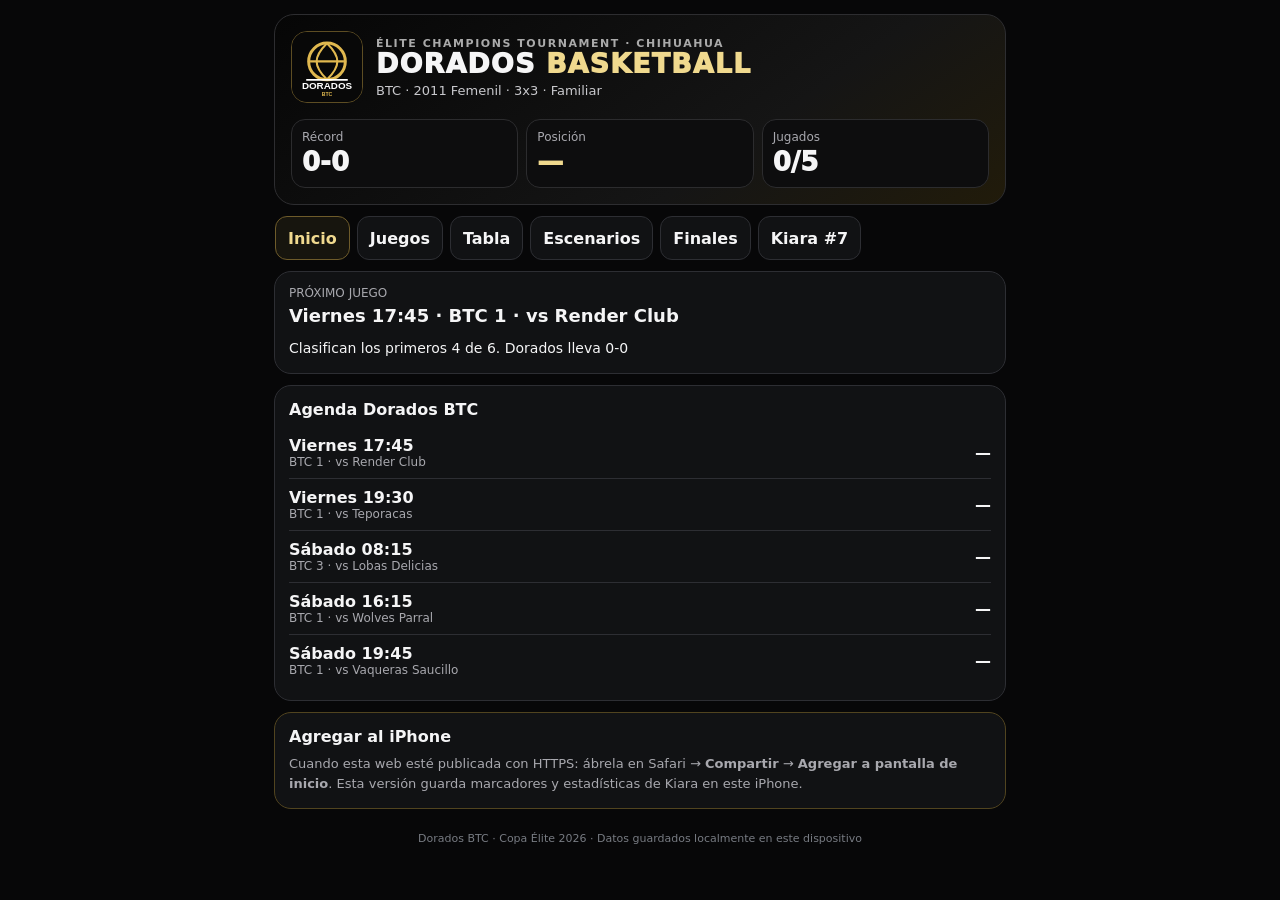
==== family.html @ 3747dfd0 "Add files via upload     Add Dorados BTC tracker" ====
<!doctype html><html lang="es"><head><meta charset="utf-8"><meta name="viewport" content="width=device-width,initial-scale=1,viewport-fit=cover"><meta name="theme-color" content="#080808"><meta name="apple-mobile-web-app-capable" content="yes"><meta name="apple-mobile-web-app-status-bar-style" content="black-translucent"><link rel="apple-touch-icon" href="icon.svg"><link rel="stylesheet" href="styles.css"><link rel="manifest" href="manifest-family.json"><title>Dorados BTC · Family Tracker</title></head><body><main class="app"><section class="hero"><div class="brandrow"><img class="brandlogo" src="icon.svg" alt="Logo Dorados Basketball"><div style="min-width:0"><div class="eyebrow">ÉLITE CHAMPIONS TOURNAMENT · CHIHUAHUA</div><div class="title">DORADOS <span class="gold">BASKETBALL</span></div><div class="subtitle">BTC · 2011 Femenil · 3x3 · Familiar</div></div></div><div class="metrics"><div class="metric"><div class="label">Récord</div><div id="record" class="value">0-0</div></div><div class="metric"><div class="label">Posición</div><div id="rank" class="value gold">—</div></div><div class="metric"><div class="label">Jugados</div><div id="played" class="value">0/5</div></div></div></section><nav class="nav"><button class="active" data-tab="inicio">Inicio</button><button data-tab="juegos">Juegos</button><button data-tab="tabla">Tabla</button><button data-tab="escenarios">Escenarios</button><button data-tab="finales">Finales</button><button data-tab="kiara">Kiara #7</button></nav><section id="panel-inicio" class="panel active"><div class="card"><div class="small">PRÓXIMO JUEGO</div><div id="nextgame" class="lead" style="margin-top:5px"></div><div id="status" style="margin-top:12px;font-size:14px;line-height:1.5"></div></div><div class="card"><h2>Agenda Dorados BTC</h2><div id="agenda"></div></div><div class="card install"><h2>Agregar al iPhone</h2><div class="small" style="font-size:13px;line-height:1.55">Cuando esta web esté publicada con HTTPS: ábrela en Safari → <b>Compartir</b> → <b>Agregar a pantalla de inicio</b>. Esta versión guarda marcadores y estadísticas de Kiara en este iPhone.</div></div></section><section id="panel-juegos" class="panel"><div class="card"><div class="toolbar"><div style="flex:2;min-width:180px"><h2>Fase regular · 15 juegos</h2><div class="small">Captura resultado y guarda.</div></div><button id="reset" class="ghostbtn">Limpiar marcadores</button></div><div id="games"></div></div></section><section id="panel-tabla" class="panel"><div class="card tablewrap"><h2>Tabla general</h2><table class="standings"><thead><tr><th>Equipo</th><th>PJ</th><th>G</th><th>P</th><th>PF</th><th>PC</th><th>Dif</th></tr></thead><tbody id="tablebody"></tbody></table><div class="small" style="margin-top:10px">Top 4 avanza al domingo.</div></div></section><section id="panel-escenarios" class="panel"><div class="card"><h2>Panorama de clasificación</h2><div id="scenario"></div></div></section><section id="panel-finales" class="panel"><div class="card"><h2>Domingo · Finales</h2><div id="bracket" class="bracket"></div></div></section><section id="panel-kiara" class="panel"><div class="card"><div class="eyebrow">JUGADORA</div><h2 style="font-size:22px;margin:4px 0 12px">Kiara Armendáriz <span class="gold">#7</span></h2><label class="small" for="kgame">Partido</label><select id="kgame"></select><div class="stat-actions" style="margin-top:10px"><button data-stat="one">+1<small>Canasta de 1</small></button><button data-stat="two">+2<small>Canasta de 2</small></button><button data-stat="ft">TL +1<small>Tiro libre</small></button></div><button id="undo" class="ghostbtn">Deshacer última acción</button></div><div class="card"><h2>Estadísticas de Kiara</h2><div class="statmetrics"><div><div id="kpts" class="num">0</div><div class="lbl">PTS</div></div><div><div id="k1" class="num">0</div><div class="lbl">1 PT</div></div><div><div id="k2" class="num">0</div><div class="lbl">2 PTS</div></div><div><div id="kft" class="num">0</div><div class="lbl">TL</div></div></div><div id="kdetail" style="margin-top:10px"></div></div></section><div class="footer-note">Dorados BTC · Copa Élite 2026 · Datos guardados localmente en este dispositivo</div></main><script>window.APP_CONFIG={variant:'family'};</script><script src="app.js"></script></body></html>
---- styles.css ----
:root{color-scheme:dark;--bg:#070708;--panel:#111214;--panel2:#17181b;--text:#f5f5f6;--muted:#a8a8ae;--line:#2d2e33;--gold:#d9b653;--gold2:#f0d98e;--danger:#cc5b5b;--green:#55b77a}*{box-sizing:border-box}html,body{margin:0;background:var(--bg);color:var(--text);font-family:Inter,ui-sans-serif,system-ui,-apple-system,BlinkMacSystemFont,"Segoe UI",sans-serif}body{min-height:100vh}.app{width:min(760px,100%);margin:0 auto;padding:14px 14px 36px}.hero{background:linear-gradient(145deg,#060606,#151515 65%,#211b0a);border:1px solid #2d2d30;border-radius:20px;padding:16px}.brandrow{display:flex;align-items:center;gap:13px}.brandlogo{width:72px;height:72px;object-fit:cover;border-radius:16px;border:1px solid #5d4d23}.logo-fallback{width:72px;height:72px;border:1px solid #6f5923;border-radius:16px;display:grid;place-items:center;background:#090909;color:var(--gold2);font-weight:950;letter-spacing:.05em}.eyebrow{font-size:11px;letter-spacing:.14em;font-weight:800;color:#aaa}.title{font-weight:950;letter-spacing:.04em;font-size:27px;line-height:1}.subtitle{margin-top:6px;color:#c8c8cc;font-size:13px}.gold{color:var(--gold2)}.metrics{display:grid;grid-template-columns:repeat(3,1fr);gap:8px;margin-top:16px}.metric{padding:10px;border:1px solid #2c2c2e;border-radius:14px;background:#0d0d0e}.label,.small{font-size:12px;color:var(--muted)}.value{font-size:26px;font-weight:950;margin-top:3px}.nav{display:flex;gap:7px;overflow-x:auto;padding:11px 1px;scrollbar-width:none}.nav::-webkit-scrollbar{display:none}.nav button,.ghostbtn,.primarybtn{font:inherit;min-height:44px;border-radius:12px;border:1px solid var(--line);padding:9px 12px;font-weight:850;background:#111214;color:var(--text);white-space:nowrap}.nav button.active,.primarybtn{background:#17150e;color:var(--gold2);border-color:#6e5b2a}.panel{display:none}.panel.active{display:block}.card{background:var(--panel);border:1px solid var(--line);border-radius:17px;padding:14px;margin-bottom:11px}.card h2{font-size:16px;margin:0 0 8px}.lead{font-size:18px;font-weight:900}.toolbar{display:flex;gap:10px;align-items:center;justify-content:space-between;flex-wrap:wrap}.game{padding:12px 0;border-bottom:1px solid var(--line)}.game:last-child{border-bottom:0}.scoreline{display:grid;grid-template-columns:minmax(0,1fr) 60px 16px 60px minmax(0,1fr);gap:5px;align-items:center;margin-top:7px}.team-a{text-align:right}.team-a,.team-b{font-size:12px;font-weight:800;overflow-wrap:anywhere}input[type=number],select{min-height:44px;border-radius:10px;border:1px solid var(--line);background:#0c0d0f;color:var(--text);font-size:16px;padding:8px}input[type=number]{width:60px;text-align:center}.savebtn{width:100%;margin-top:8px;min-height:44px;border-radius:11px;border:1px solid #705c2b;background:#17150e;color:var(--gold2);font-weight:900}.tablewrap{overflow-x:auto}.standings{width:100%;border-collapse:collapse;font-size:13px;min-width:550px}.standings th,.standings td{padding:9px 7px;border-bottom:1px solid var(--line);text-align:center}.standings th:first-child,.standings td:first-child{text-align:left}.standings tr.dorados{background:#3a30184d}.row{display:flex;align-items:center;justify-content:space-between;gap:10px;padding:9px 0;border-bottom:1px solid var(--line)}.row:last-child{border-bottom:0}.bracket{display:grid;gap:9px}.matchcard{padding:12px;border:1px solid var(--line);border-radius:13px;background:#0d0e10}.stat-actions{display:grid;grid-template-columns:repeat(3,1fr);gap:8px}.stat-actions button{min-height:66px;border-radius:13px;border:1px solid #705c2b;background:#15140e;color:var(--gold2);font-weight:950;font-size:18px}.stat-actions small{display:block;color:#c9c0a6;font-size:10px;margin-top:3px}.statmetrics{display:grid;grid-template-columns:repeat(4,1fr);gap:7px;text-align:center}.statmetrics .num{font-size:25px;font-weight:950}.statmetrics .lbl{font-size:10px;color:var(--muted)}.install{border-color:#51441f}.footer-note{text-align:center;color:#777b82;font-size:11px;padding:12px}.badge{display:inline-flex;padding:5px 8px;border-radius:999px;border:1px solid var(--line);font-size:11px;font-weight:800}.good{color:#a8e7b9}.warn{color:#f1d98e}.danger{color:#efabab}@media(max-width:430px){.app{padding:10px 10px 28px}.brandlogo,.logo-fallback{width:58px;height:58px;border-radius:13px}.title{font-size:22px}.subtitle{font-size:12px}.scoreline{grid-template-columns:1fr 52px 12px 52px 1fr}.scoreline input{width:52px}.team-a,.team-b{font-size:11px}.metrics{gap:6px}.metric{padding:8px}.value{font-size:23px}}
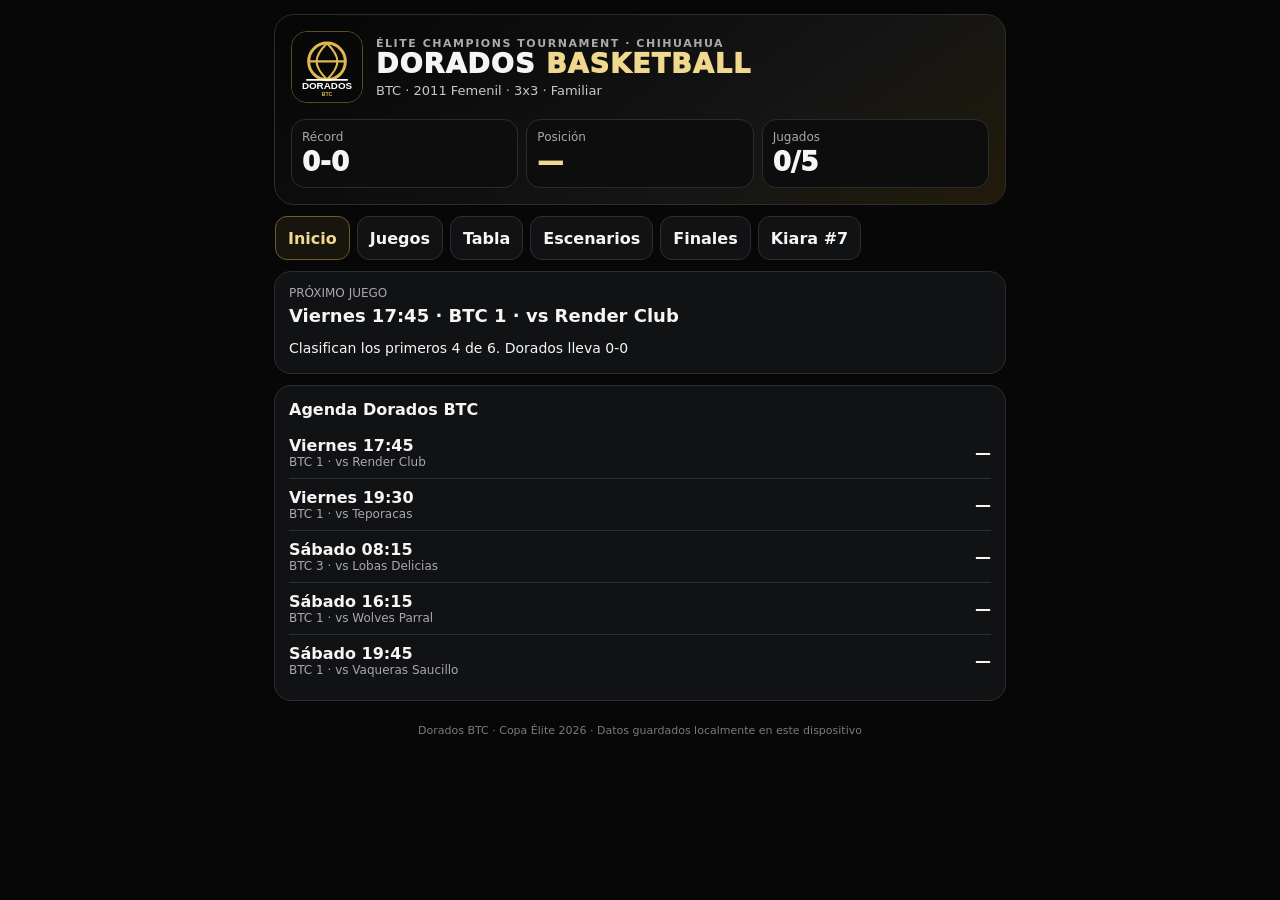
==== commit 060611dc: "Update family.html" ====
--- a/family.html
+++ b/family.html
@@ -1 +1 @@
-<!doctype html><html lang="es"><head><meta charset="utf-8"><meta name="viewport" content="width=device-width,initial-scale=1,viewport-fit=cover"><meta name="theme-color" content="#080808"><meta name="apple-mobile-web-app-capable" content="yes"><meta name="apple-mobile-web-app-status-bar-style" content="black-translucent"><link rel="apple-touch-icon" href="icon.svg"><link rel="stylesheet" href="styles.css"><link rel="manifest" href="manifest-family.json"><title>Dorados BTC · Family Tracker</title></head><body><main class="app"><section class="hero"><div class="brandrow"><img class="brandlogo" src="icon.svg" alt="Logo Dorados Basketball"><div style="min-width:0"><div class="eyebrow">ÉLITE CHAMPIONS TOURNAMENT · CHIHUAHUA</div><div class="title">DORADOS <span class="gold">BASKETBALL</span></div><div class="subtitle">BTC · 2011 Femenil · 3x3 · Familiar</div></div></div><div class="metrics"><div class="metric"><div class="label">Récord</div><div id="record" class="value">0-0</div></div><div class="metric"><div class="label">Posición</div><div id="rank" class="value gold">—</div></div><div class="metric"><div class="label">Jugados</div><div id="played" class="value">0/5</div></div></div></section><nav class="nav"><button class="active" data-tab="inicio">Inicio</button><button data-tab="juegos">Juegos</button><button data-tab="tabla">Tabla</button><button data-tab="escenarios">Escenarios</button><button data-tab="finales">Finales</button><button data-tab="kiara">Kiara #7</button></nav><section id="panel-inicio" class="panel active"><div class="card"><div class="small">PRÓXIMO JUEGO</div><div id="nextgame" class="lead" style="margin-top:5px"></div><div id="status" style="margin-top:12px;font-size:14px;line-height:1.5"></div></div><div class="card"><h2>Agenda Dorados BTC</h2><div id="agenda"></div></div><div class="card install"><h2>Agregar al iPhone</h2><div class="small" style="font-size:13px;line-height:1.55">Cuando esta web esté publicada con HTTPS: ábrela en Safari → <b>Compartir</b> → <b>Agregar a pantalla de inicio</b>. Esta versión guarda marcadores y estadísticas de Kiara en este iPhone.</div></div></section><section id="panel-juegos" class="panel"><div class="card"><div class="toolbar"><div style="flex:2;min-width:180px"><h2>Fase regular · 15 juegos</h2><div class="small">Captura resultado y guarda.</div></div><button id="reset" class="ghostbtn">Limpiar marcadores</button></div><div id="games"></div></div></section><section id="panel-tabla" class="panel"><div class="card tablewrap"><h2>Tabla general</h2><table class="standings"><thead><tr><th>Equipo</th><th>PJ</th><th>G</th><th>P</th><th>PF</th><th>PC</th><th>Dif</th></tr></thead><tbody id="tablebody"></tbody></table><div class="small" style="margin-top:10px">Top 4 avanza al domingo.</div></div></section><section id="panel-escenarios" class="panel"><div class="card"><h2>Panorama de clasificación</h2><div id="scenario"></div></div></section><section id="panel-finales" class="panel"><div class="card"><h2>Domingo · Finales</h2><div id="bracket" class="bracket"></div></div></section><section id="panel-kiara" class="panel"><div class="card"><div class="eyebrow">JUGADORA</div><h2 style="font-size:22px;margin:4px 0 12px">Kiara Armendáriz <span class="gold">#7</span></h2><label class="small" for="kgame">Partido</label><select id="kgame"></select><div class="stat-actions" style="margin-top:10px"><button data-stat="one">+1<small>Canasta de 1</small></button><button data-stat="two">+2<small>Canasta de 2</small></button><button data-stat="ft">TL +1<small>Tiro libre</small></button></div><button id="undo" class="ghostbtn">Deshacer última acción</button></div><div class="card"><h2>Estadísticas de Kiara</h2><div class="statmetrics"><div><div id="kpts" class="num">0</div><div class="lbl">PTS</div></div><div><div id="k1" class="num">0</div><div class="lbl">1 PT</div></div><div><div id="k2" class="num">0</div><div class="lbl">2 PTS</div></div><div><div id="kft" class="num">0</div><div class="lbl">TL</div></div></div><div id="kdetail" style="margin-top:10px"></div></div></section><div class="footer-note">Dorados BTC · Copa Élite 2026 · Datos guardados localmente en este dispositivo</div></main><script>window.APP_CONFIG={variant:'family'};</script><script src="app.js"></script></body></html>+<!doctype html><html lang="es"><head><meta charset="utf-8"><meta name="viewport" content="width=device-width,initial-scale=1,viewport-fit=cover"><meta name="theme-color" content="#080808"><meta name="apple-mobile-web-app-capable" content="yes"><meta name="apple-mobile-web-app-status-bar-style" content="black-translucent"><link rel="apple-touch-icon" href="icon.svg"><link rel="stylesheet" href="styles.css"><link rel="manifest" href="manifest-family.json"><title>Dorados BTC · Family Tracker</title></head><body><main class="app"><section class="hero"><div class="brandrow"><img class="brandlogo" src="icon.svg" alt="Logo Dorados Basketball"><div style="min-width:0"><div class="eyebrow">ÉLITE CHAMPIONS TOURNAMENT · CHIHUAHUA</div><div class="title">DORADOS <span class="gold">BASKETBALL</span></div><div class="subtitle">BTC · 2011 Femenil · 3x3 · Familiar</div></div></div><div class="metrics"><div class="metric"><div class="label">Récord</div><div id="record" class="value">0-0</div></div><div class="metric"><div class="label">Posición</div><div id="rank" class="value gold">—</div></div><div class="metric"><div class="label">Jugados</div><div id="played" class="value">0/5</div></div></div></section><nav class="nav"><button class="active" data-tab="inicio">Inicio</button><button data-tab="juegos">Juegos</button><button data-tab="tabla">Tabla</button><button data-tab="escenarios">Escenarios</button><button data-tab="finales">Finales</button><button data-tab="kiara">Kiara #7</button></nav><section id="panel-inicio" class="panel active"><div class="card"><div class="small">PRÓXIMO JUEGO</div><div id="nextgame" class="lead" style="margin-top:5px"></div><div id="status" style="margin-top:12px;font-size:14px;line-height:1.5"></div></div><div class="card"><h2>Agenda Dorados BTC</h2><div id="agenda"></div></div></section><section id="panel-juegos" class="panel"><div class="card"><div class="toolbar"><div style="flex:2;min-width:180px"><h2>Fase regular · 15 juegos</h2><div class="small">Captura resultado y guarda.</div></div><button id="reset" class="ghostbtn">Limpiar marcadores</button></div><div id="games"></div></div></section><section id="panel-tabla" class="panel"><div class="card tablewrap"><h2>Tabla general</h2><table class="standings"><thead><tr><th>Equipo</th><th>PJ</th><th>G</th><th>P</th><th>PF</th><th>PC</th><th>Dif</th></tr></thead><tbody id="tablebody"></tbody></table><div class="small" style="margin-top:10px">Top 4 avanza al domingo.</div></div></section><section id="panel-escenarios" class="panel"><div class="card"><h2>Panorama de clasificación</h2><div id="scenario"></div></div></section><section id="panel-finales" class="panel"><div class="card"><h2>Domingo · Finales</h2><div id="bracket" class="bracket"></div></div></section><section id="panel-kiara" class="panel"><div class="card"><div class="eyebrow">JUGADORA</div><h2 style="font-size:22px;margin:4px 0 12px">Kiara Armendáriz <span class="gold">#7</span></h2><label class="small" for="kgame">Partido</label><select id="kgame"></select><div class="stat-actions" style="margin-top:10px"><button data-stat="one">+1<small>Canasta de 1</small></button><button data-stat="two">+2<small>Canasta de 2</small></button><button data-stat="ft">TL +1<small>Tiro libre</small></button></div><button id="undo" class="ghostbtn">Deshacer última acción</button></div><div class="card"><h2>Estadísticas de Kiara</h2><div class="statmetrics"><div><div id="kpts" class="num">0</div><div class="lbl">PTS</div></div><div><div id="k1" class="num">0</div><div class="lbl">1 PT</div></div><div><div id="k2" class="num">0</div><div class="lbl">2 PTS</div></div><div><div id="kft" class="num">0</div><div class="lbl">TL</div></div></div><div id="kdetail" style="margin-top:10px"></div></div></section><div class="footer-note">Dorados BTC · Copa Élite 2026 · Datos guardados localmente en este dispositivo</div></main><script>window.APP_CONFIG={variant:'family'};</script><script src="app.js"></script></body></html>
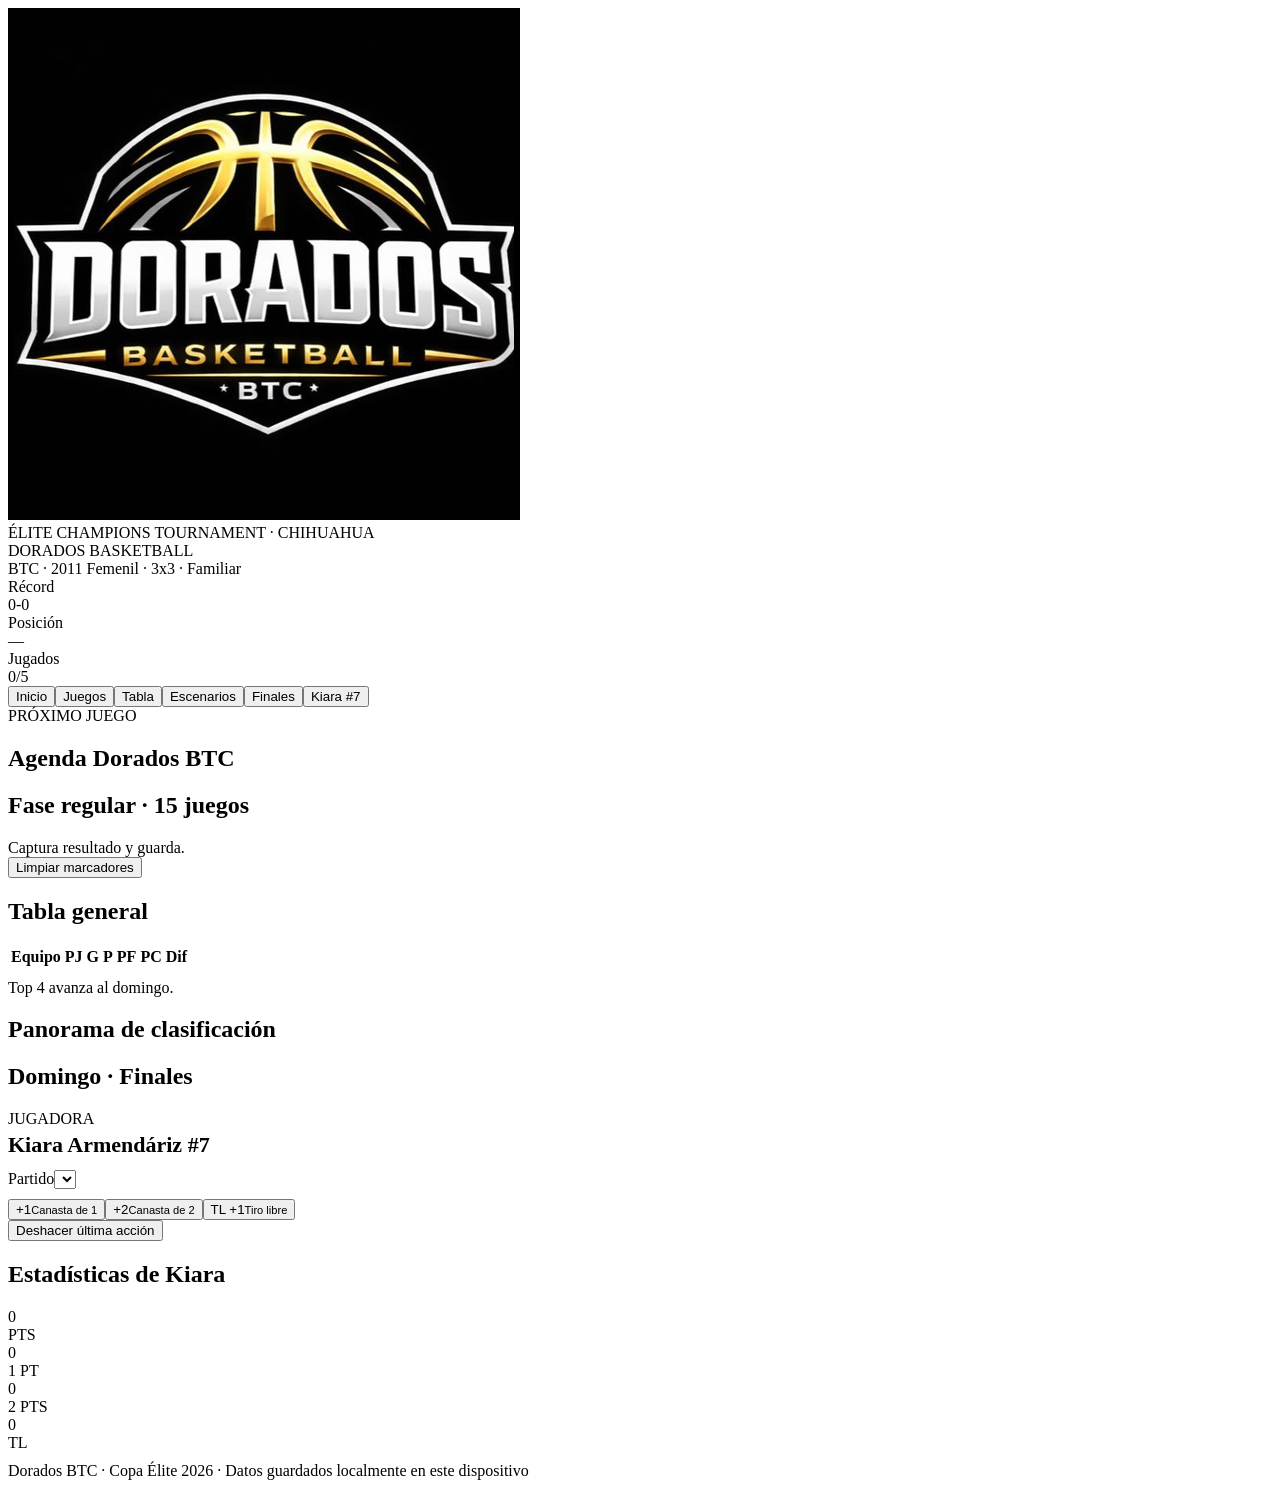
==== commit 08587ee8: "Add files via upload" ====
--- a/family.html
+++ b/family.html
@@ -1 +1 @@
-<!doctype html><html lang="es"><head><meta charset="utf-8"><meta name="viewport" content="width=device-width,initial-scale=1,viewport-fit=cover"><meta name="theme-color" content="#080808"><meta name="apple-mobile-web-app-capable" content="yes"><meta name="apple-mobile-web-app-status-bar-style" content="black-translucent"><link rel="apple-touch-icon" href="icon.svg"><link rel="stylesheet" href="styles.css"><link rel="manifest" href="manifest-family.json"><title>Dorados BTC · Family Tracker</title></head><body><main class="app"><section class="hero"><div class="brandrow"><img class="brandlogo" src="icon.svg" alt="Logo Dorados Basketball"><div style="min-width:0"><div class="eyebrow">ÉLITE CHAMPIONS TOURNAMENT · CHIHUAHUA</div><div class="title">DORADOS <span class="gold">BASKETBALL</span></div><div class="subtitle">BTC · 2011 Femenil · 3x3 · Familiar</div></div></div><div class="metrics"><div class="metric"><div class="label">Récord</div><div id="record" class="value">0-0</div></div><div class="metric"><div class="label">Posición</div><div id="rank" class="value gold">—</div></div><div class="metric"><div class="label">Jugados</div><div id="played" class="value">0/5</div></div></div></section><nav class="nav"><button class="active" data-tab="inicio">Inicio</button><button data-tab="juegos">Juegos</button><button data-tab="tabla">Tabla</button><button data-tab="escenarios">Escenarios</button><button data-tab="finales">Finales</button><button data-tab="kiara">Kiara #7</button></nav><section id="panel-inicio" class="panel active"><div class="card"><div class="small">PRÓXIMO JUEGO</div><div id="nextgame" class="lead" style="margin-top:5px"></div><div id="status" style="margin-top:12px;font-size:14px;line-height:1.5"></div></div><div class="card"><h2>Agenda Dorados BTC</h2><div id="agenda"></div></div></section><section id="panel-juegos" class="panel"><div class="card"><div class="toolbar"><div style="flex:2;min-width:180px"><h2>Fase regular · 15 juegos</h2><div class="small">Captura resultado y guarda.</div></div><button id="reset" class="ghostbtn">Limpiar marcadores</button></div><div id="games"></div></div></section><section id="panel-tabla" class="panel"><div class="card tablewrap"><h2>Tabla general</h2><table class="standings"><thead><tr><th>Equipo</th><th>PJ</th><th>G</th><th>P</th><th>PF</th><th>PC</th><th>Dif</th></tr></thead><tbody id="tablebody"></tbody></table><div class="small" style="margin-top:10px">Top 4 avanza al domingo.</div></div></section><section id="panel-escenarios" class="panel"><div class="card"><h2>Panorama de clasificación</h2><div id="scenario"></div></div></section><section id="panel-finales" class="panel"><div class="card"><h2>Domingo · Finales</h2><div id="bracket" class="bracket"></div></div></section><section id="panel-kiara" class="panel"><div class="card"><div class="eyebrow">JUGADORA</div><h2 style="font-size:22px;margin:4px 0 12px">Kiara Armendáriz <span class="gold">#7</span></h2><label class="small" for="kgame">Partido</label><select id="kgame"></select><div class="stat-actions" style="margin-top:10px"><button data-stat="one">+1<small>Canasta de 1</small></button><button data-stat="two">+2<small>Canasta de 2</small></button><button data-stat="ft">TL +1<small>Tiro libre</small></button></div><button id="undo" class="ghostbtn">Deshacer última acción</button></div><div class="card"><h2>Estadísticas de Kiara</h2><div class="statmetrics"><div><div id="kpts" class="num">0</div><div class="lbl">PTS</div></div><div><div id="k1" class="num">0</div><div class="lbl">1 PT</div></div><div><div id="k2" class="num">0</div><div class="lbl">2 PTS</div></div><div><div id="kft" class="num">0</div><div class="lbl">TL</div></div></div><div id="kdetail" style="margin-top:10px"></div></div></section><div class="footer-note">Dorados BTC · Copa Élite 2026 · Datos guardados localmente en este dispositivo</div></main><script>window.APP_CONFIG={variant:'family'};</script><script src="app.js"></script></body></html>
+<!doctype html><html lang="es"><head><meta charset="utf-8"><meta name="viewport" content="width=device-width,initial-scale=1,viewport-fit=cover"><meta name="theme-color" content="#080808"><meta name="apple-mobile-web-app-capable" content="yes"><meta name="apple-mobile-web-app-status-bar-style" content="black-translucent"><link rel="apple-touch-icon" href="elite-3x3-180.png"><link rel="stylesheet" href="styles.css"><link rel="manifest" href="manifest-family.json"><title>Elite 3X3 2026</title></head><body><main class="app"><section class="hero"><div class="brandrow"><img class="brandlogo" src="dorados-logo.png" alt="Logo oficial Dorados Basketball BTC"><div style="min-width:0"><div class="eyebrow">ÉLITE CHAMPIONS TOURNAMENT · CHIHUAHUA</div><div class="title">DORADOS <span class="gold">BASKETBALL</span></div><div class="subtitle">BTC · 2011 Femenil · 3x3 · Familiar</div></div></div><div class="metrics"><div class="metric"><div class="label">Récord</div><div id="record" class="value">0-0</div></div><div class="metric"><div class="label">Posición</div><div id="rank" class="value gold">—</div></div><div class="metric"><div class="label">Jugados</div><div id="played" class="value">0/5</div></div></div></section><nav class="nav"><button class="active" data-tab="inicio">Inicio</button><button data-tab="juegos">Juegos</button><button data-tab="tabla">Tabla</button><button data-tab="escenarios">Escenarios</button><button data-tab="finales">Finales</button><button data-tab="kiara">Kiara #7</button></nav><section id="panel-inicio" class="panel active"><div class="card"><div class="small">PRÓXIMO JUEGO</div><div id="nextgame" class="lead" style="margin-top:5px"></div><div id="status" style="margin-top:12px;font-size:14px;line-height:1.5"></div></div><div class="card"><h2>Agenda Dorados BTC</h2><div id="agenda"></div></div></section><section id="panel-juegos" class="panel"><div class="card"><div class="toolbar"><div style="flex:2;min-width:180px"><h2>Fase regular · 15 juegos</h2><div class="small">Captura resultado y guarda.</div></div><button id="reset" class="ghostbtn">Limpiar marcadores</button></div><div id="games"></div></div></section><section id="panel-tabla" class="panel"><div class="card tablewrap"><h2>Tabla general</h2><table class="standings"><thead><tr><th>Equipo</th><th>PJ</th><th>G</th><th>P</th><th>PF</th><th>PC</th><th>Dif</th></tr></thead><tbody id="tablebody"></tbody></table><div class="small" style="margin-top:10px">Top 4 avanza al domingo.</div></div></section><section id="panel-escenarios" class="panel"><div class="card"><h2>Panorama de clasificación</h2><div id="scenario"></div></div></section><section id="panel-finales" class="panel"><div class="card"><h2>Domingo · Finales</h2><div id="bracket" class="bracket"></div></div></section><section id="panel-kiara" class="panel"><div class="card"><div class="eyebrow">JUGADORA</div><h2 style="font-size:22px;margin:4px 0 12px">Kiara Armendáriz <span class="gold">#7</span></h2><label class="small" for="kgame">Partido</label><select id="kgame"></select><div class="stat-actions" style="margin-top:10px"><button data-stat="one">+1<small>Canasta de 1</small></button><button data-stat="two">+2<small>Canasta de 2</small></button><button data-stat="ft">TL +1<small>Tiro libre</small></button></div><button id="undo" class="ghostbtn">Deshacer última acción</button></div><div class="card"><h2>Estadísticas de Kiara</h2><div class="statmetrics"><div><div id="kpts" class="num">0</div><div class="lbl">PTS</div></div><div><div id="k1" class="num">0</div><div class="lbl">1 PT</div></div><div><div id="k2" class="num">0</div><div class="lbl">2 PTS</div></div><div><div id="kft" class="num">0</div><div class="lbl">TL</div></div></div><div id="kdetail" style="margin-top:10px"></div></div></section><div class="footer-note">Dorados BTC · Copa Élite 2026 · Datos guardados localmente en este dispositivo</div></main><script>window.APP_CONFIG={variant:'family'};</script><script src="app.js"></script></body></html>
